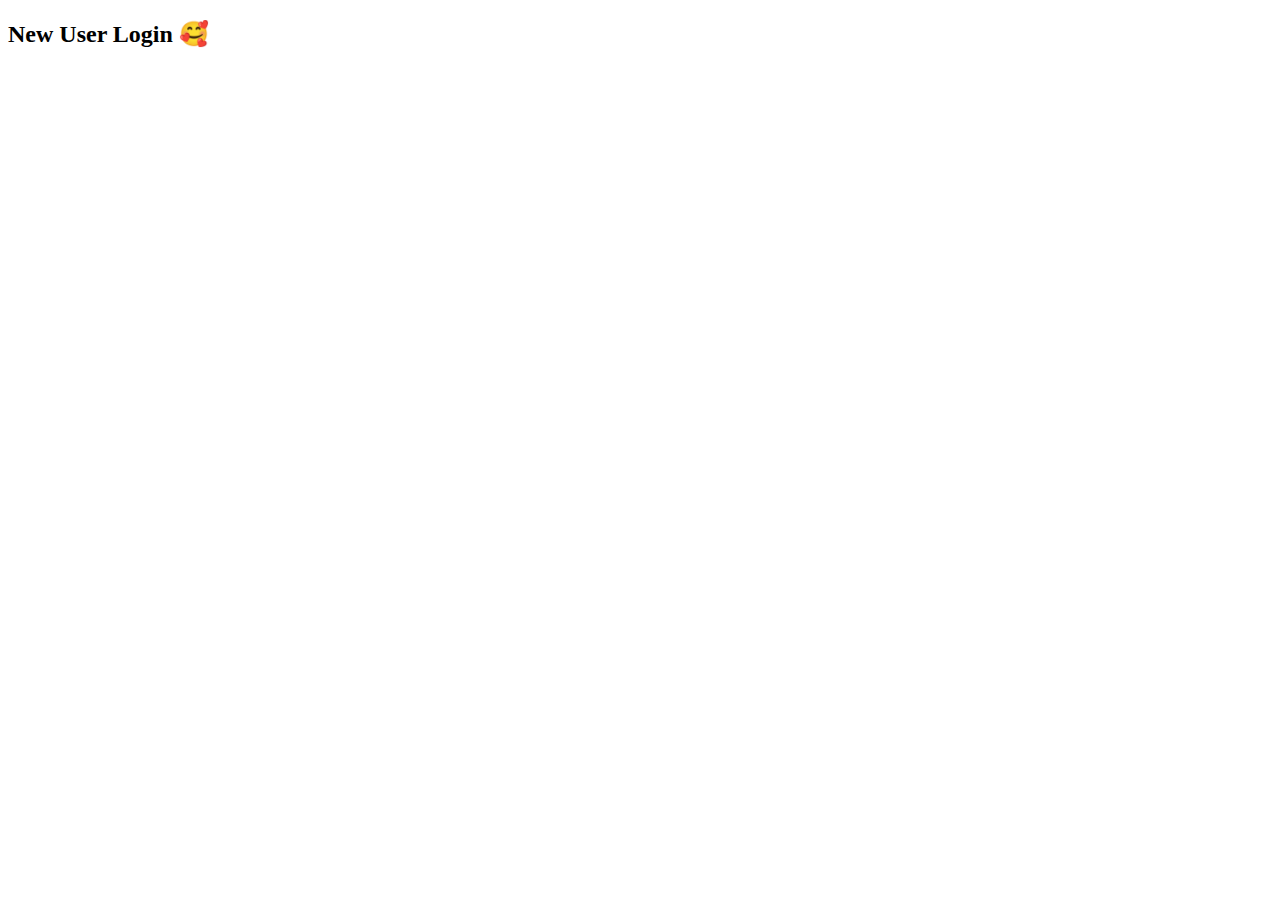
==== enter.html @ 81eeb265 "added an entry login" ====
<!DOCTYPE html>
<html lang="en">
<head>
    <meta charset="UTF-8">
    <meta name="viewport" content="width=device-width, initial-scale=1.0">
    <title>Login</title>
    <link rel="stylesheet" href="inter.css">
</head>
<body>

    <div class="frame">
        <div class="text">
            <h2>New User Login 🥰</h2>
        </div>
    </div>
    
</body>
</html>
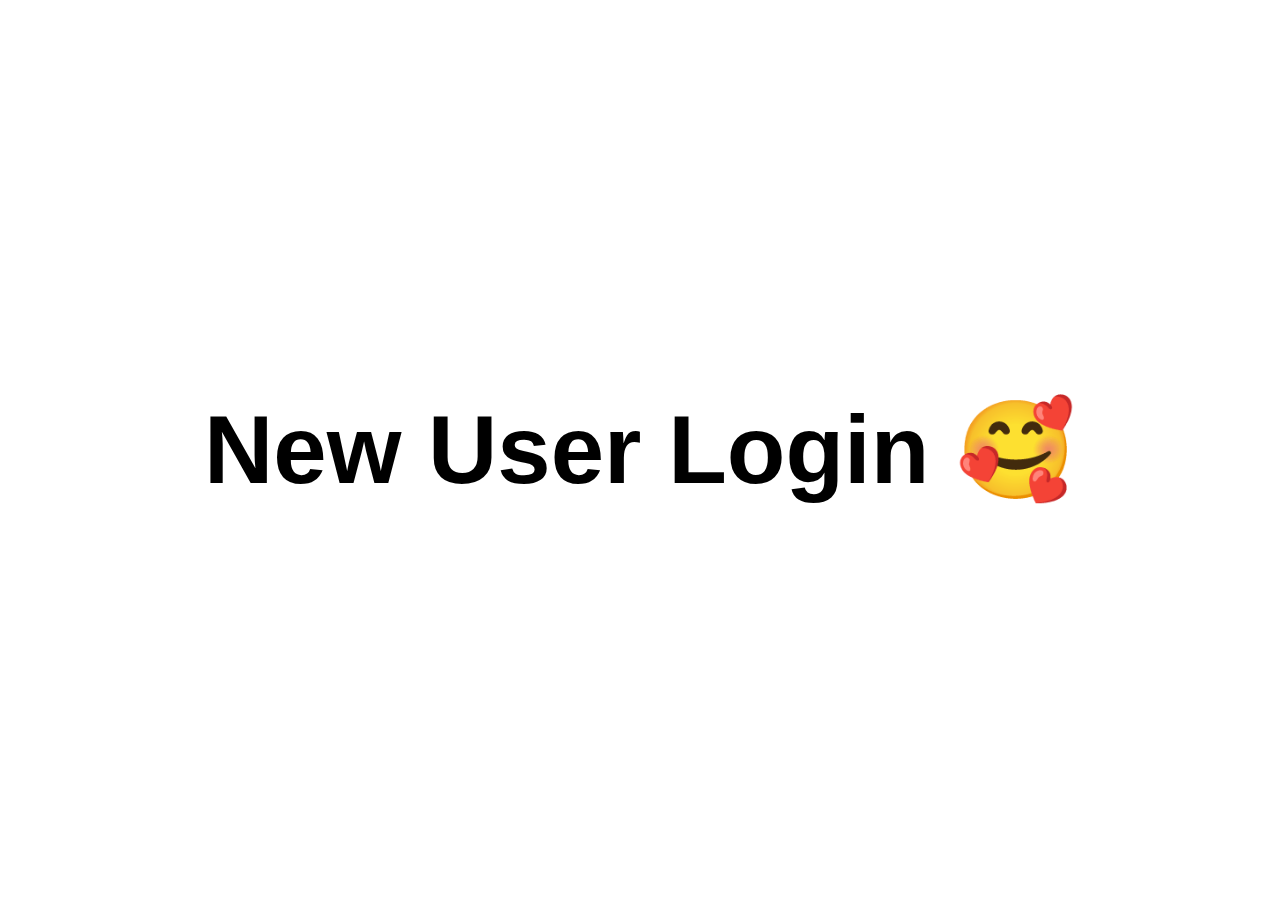
==== commit 96089579: "change" ====
--- a/enter.html
+++ b/enter.html
@@ -4,7 +4,7 @@
     <meta charset="UTF-8">
     <meta name="viewport" content="width=device-width, initial-scale=1.0">
     <title>Login</title>
-    <link rel="stylesheet" href="inter.css">
+    <link rel="stylesheet" href="enter.css">
 </head>
 <body>
 
--- a/enter.css
+++ b/enter.css
@@ -0,0 +1,20 @@
+* {
+    padding: 0;
+    margin: 0;
+    box-sizing: border-box;
+    font-family: sans-serif;
+}
+
+body {
+    width: 100%;
+    height: 100vh;
+    display: flex;
+    justify-content: center;
+    align-items: center;
+}
+
+.text {
+    font-size: 4rem;
+    font-weight: 700;
+    text-align: center;
+}